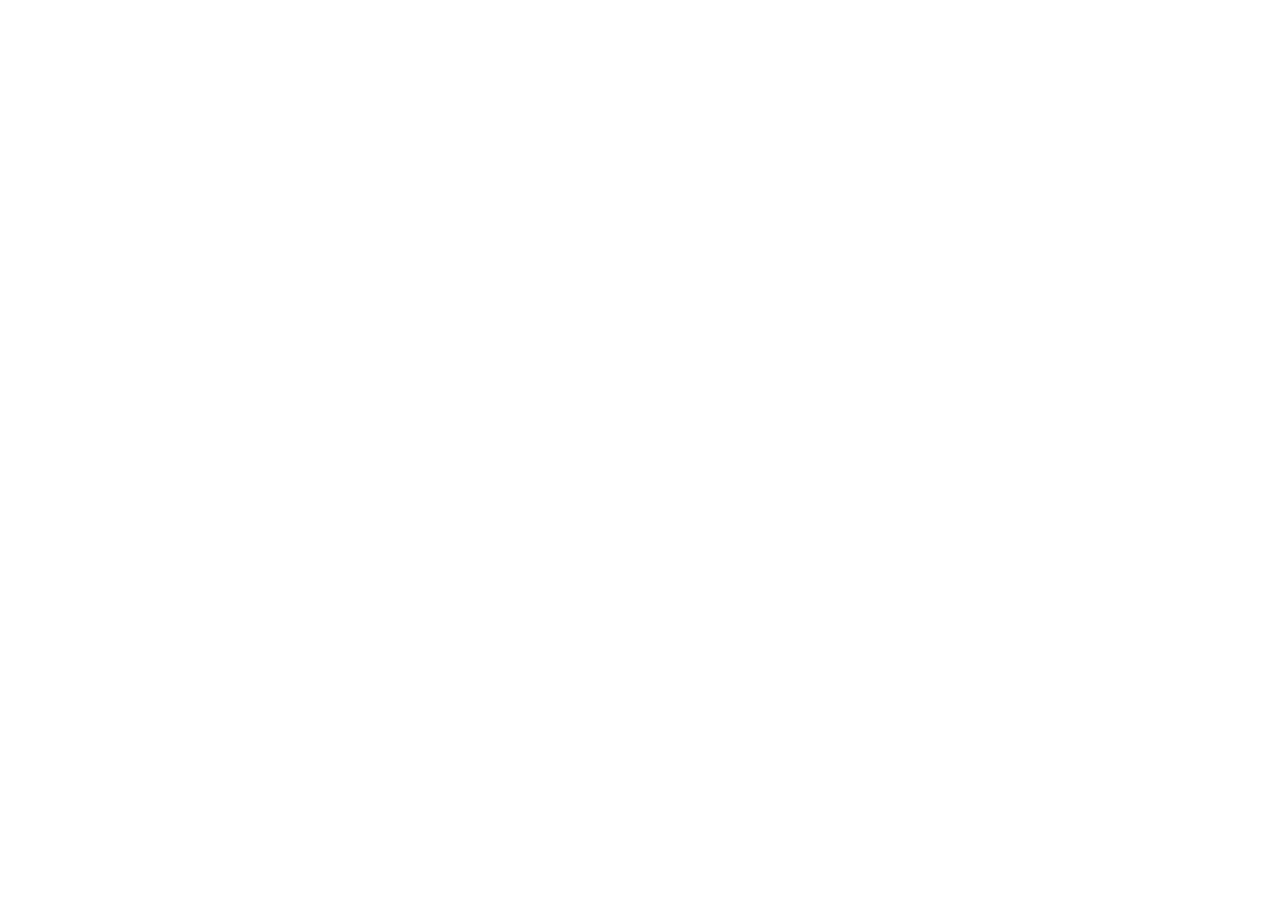
==== index.html @ c7fdfc04 "init: start cssMemSlider-task (Thu, May 12, 2022 10:57:16 PM)" ====
<!DOCTYPE html>
<html lang="en">
<head>
  <meta charset="UTF-8">
  <meta http-equiv="X-UA-Compatible" content="IE=edge">
  <meta name="viewport" content="width=device-width, initial-scale=1.0">
  <link rel="stylesheet" href="style.css">
  <title>Mem Slider</title>
</head>
<body>
  
</body>
</html>
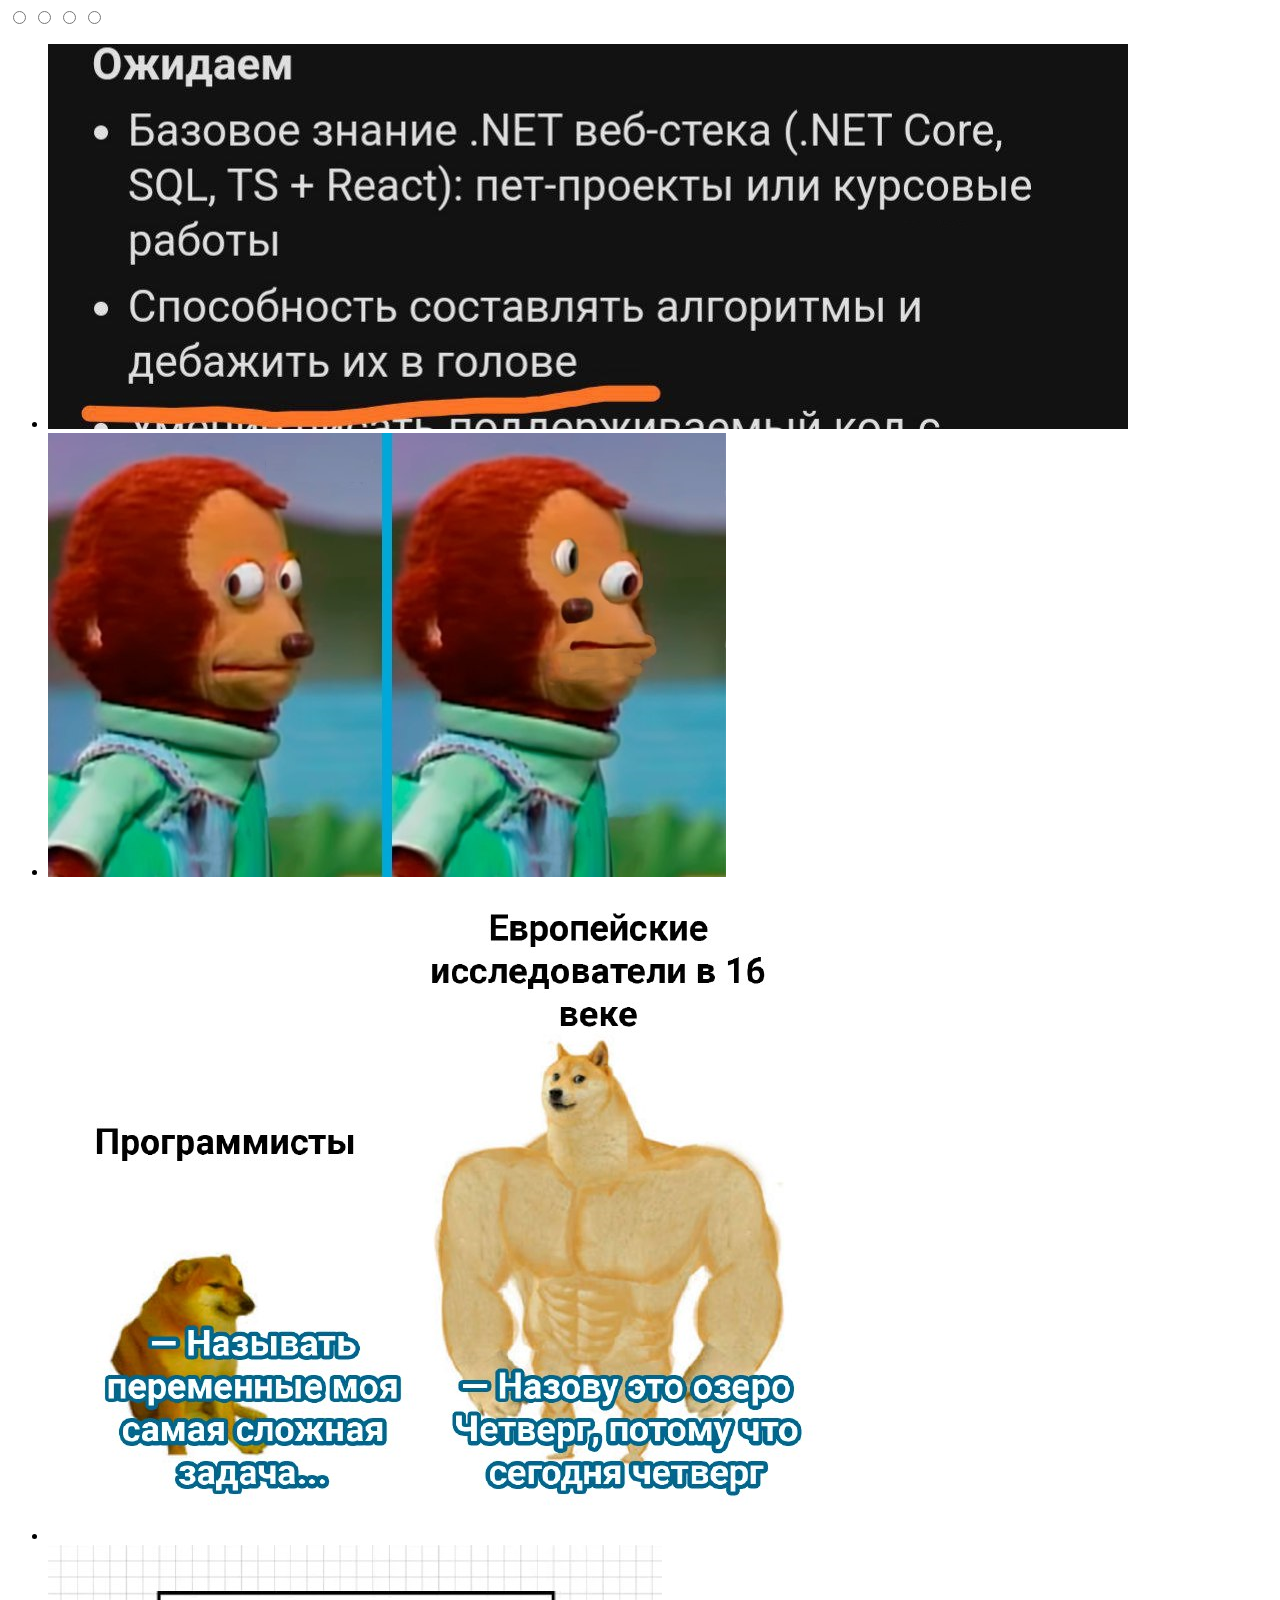
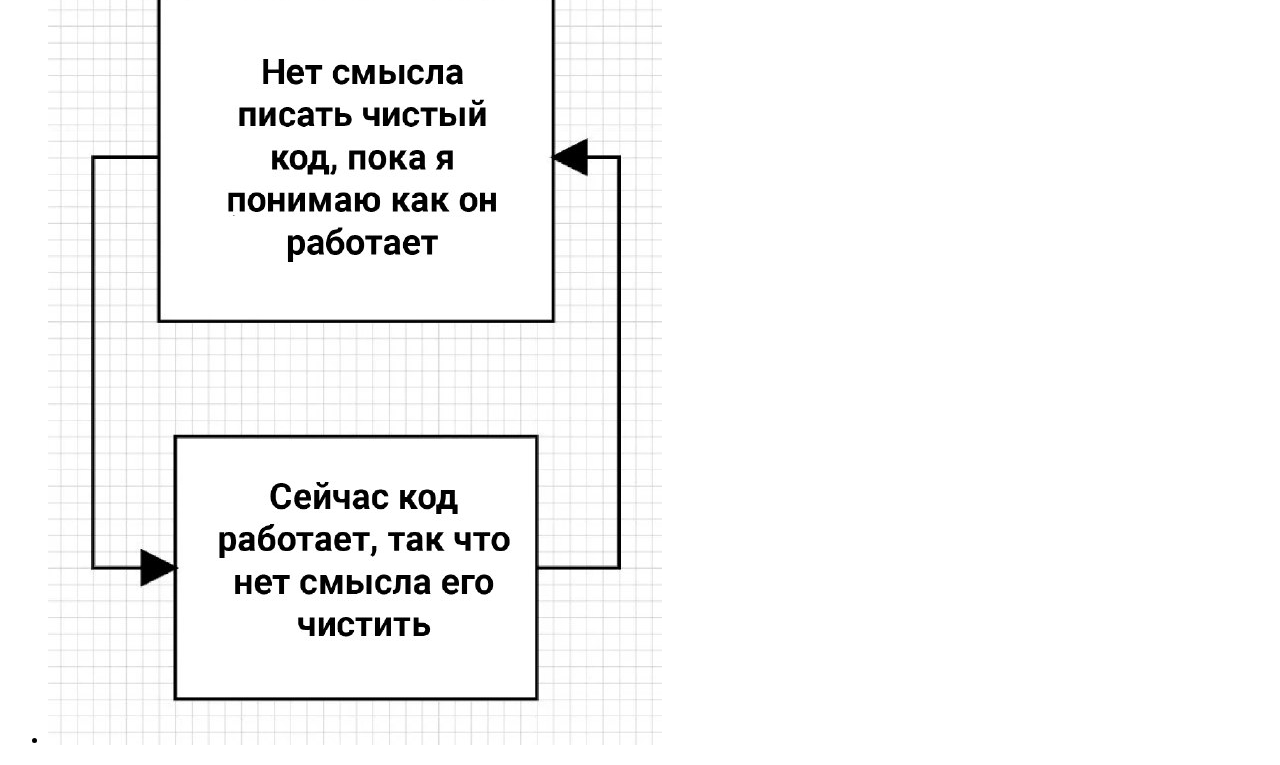
==== commit 6c3d12c8: "feat: add structure and images on project (Fri, May 13, 2022 03:41:22 PM)" ====
--- a/index.html
+++ b/index.html
@@ -8,6 +8,46 @@
   <title>Mem Slider</title>
 </head>
 <body>
-  
+  <div class="main-container">
+    <input type="radio" name="slider-items" id="item-1" class="control-input">
+    <input type="radio" name="slider-items" id="item-2" class="control-input">
+    <input type="radio" name="slider-items" id="item-3" class="control-input">
+    <input type="radio" name="slider-items" id="item-4" class="control-input">
+    <div class="slider-container">
+      <div class="slider-wrap">
+        <ul class="slider">
+          <li class="slide-img slide-1">
+            <img src="assets/slide-1.jpg" alt="Slide 1">
+          </li>
+          <li class="slide-img slide-2">
+            <img src="assets/slide-2.jpg" alt="Slide 2">
+          </li>
+          <li class="slide-img slide-3">
+            <img src="assets/slide-3.jpg" alt="Slide 3">
+          </li>
+          <li class="slide-img slide-4">
+            <img src="assets/slide-4.jpg" alt="Slide 4">
+          </li>
+        </ul>
+      </div>
+    </div>
+    <div class="slider-controls-container">
+      <div class="slider-controls-wrap">
+        <div class="text-controls-wrap">
+          <div class="controls-text text1"></div>
+          <div class="controls-text text2"></div>
+          <div class="controls-text text3"></div>
+          <div class="controls-text text4"></div>
+        </div>
+        <div class="buttons-wrap">
+          <labe class="control slide-1" for="item-1"></labe>
+          <labe class="control slide-2" for="item-2"></labe>
+          <labe class="control slide-3" for="item-3"></labe>
+          <labe class="control slide-4" for="item-4"></labe>
+        </div>
+      </div>
+    </div>
+    
+  </div>
 </body>
 </html>
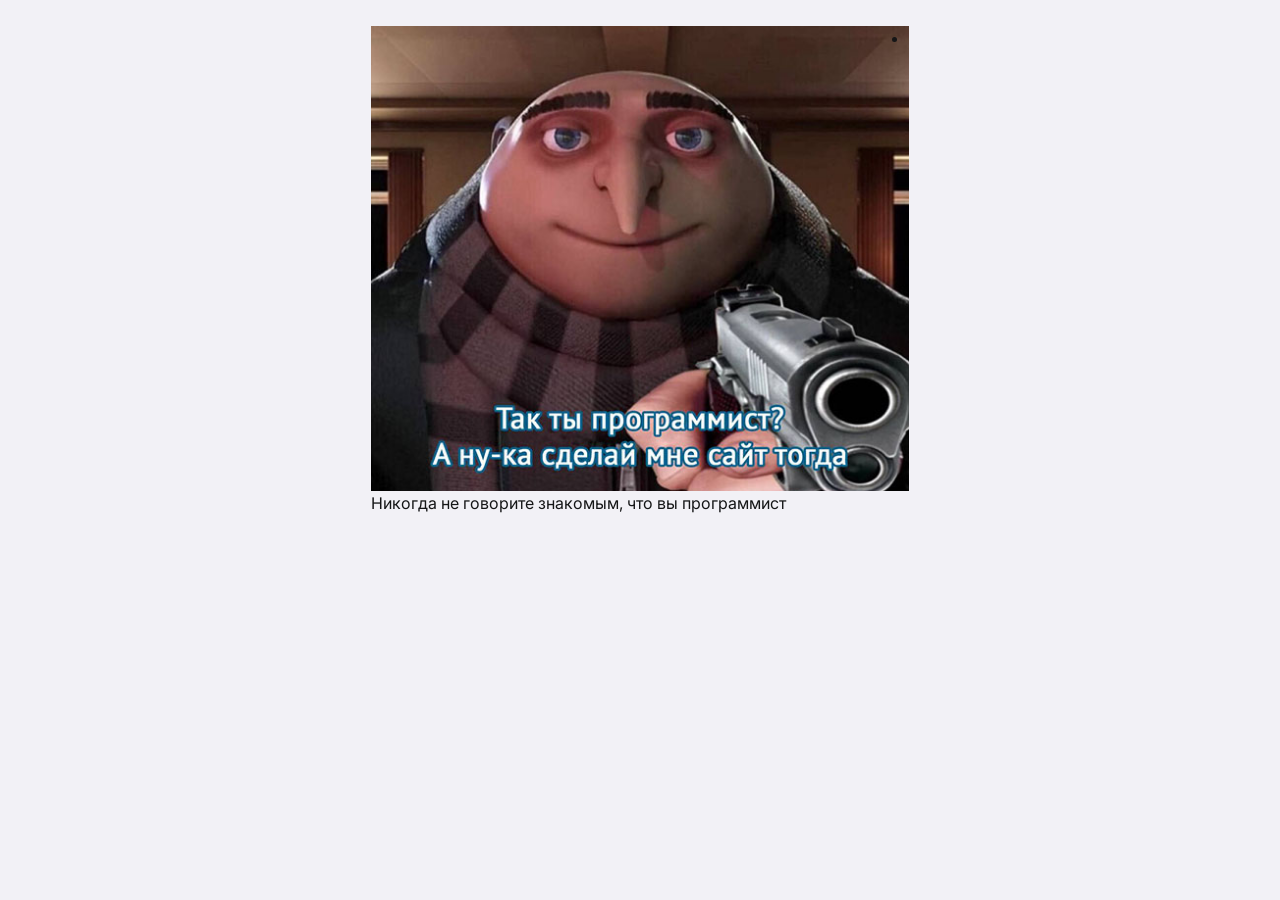
==== commit e5ad2492: "feat: add new images and main styles (Fri, May 13, 2022 07:53:08 PM)" ====
--- a/index.html
+++ b/index.html
@@ -4,50 +4,66 @@
   <meta charset="UTF-8">
   <meta http-equiv="X-UA-Compatible" content="IE=edge">
   <meta name="viewport" content="width=device-width, initial-scale=1.0">
+  <link href="https://fonts.googleapis.com/css2?family=Inter&amp;display=swap" rel="stylesheet">
   <link rel="stylesheet" href="style.css">
   <title>Mem Slider</title>
 </head>
 <body>
   <div class="main-container">
-    <input type="radio" name="slider-items" id="item-1" class="control-input">
-    <input type="radio" name="slider-items" id="item-2" class="control-input">
-    <input type="radio" name="slider-items" id="item-3" class="control-input">
-    <input type="radio" name="slider-items" id="item-4" class="control-input">
-    <div class="slider-container">
-      <div class="slider-wrap">
-        <ul class="slider">
-          <li class="slide-img slide-1">
-            <img src="assets/slide-1.jpg" alt="Slide 1">
-          </li>
-          <li class="slide-img slide-2">
-            <img src="assets/slide-2.jpg" alt="Slide 2">
-          </li>
-          <li class="slide-img slide-3">
-            <img src="assets/slide-3.jpg" alt="Slide 3">
-          </li>
-          <li class="slide-img slide-4">
-            <img src="assets/slide-4.jpg" alt="Slide 4">
-          </li>
-        </ul>
+    <div  class="main-container-wrap">
+      <input type="radio" name="slider-items" id="item-1" class="control-input">
+      <input type="radio" name="slider-items" id="item-2" class="control-input">
+      <input type="radio" name="slider-items" id="item-3" class="control-input">
+      <input type="radio" name="slider-items" id="item-4" class="control-input">
+      <div class="slider-container">
+        <div class="slider-wrap">
+          <ul class="slider">
+            <li class="slide-img slide-1">
+              <img src="assets/slide-1.jpg" alt="Slide 1">
+              <div class="controls-text text1">
+                Никогда не говорите знакомым, что вы программист
+              </div>
+            </li>
+            <li class="slide-img slide-2">
+              <img src="assets/slide-2.jpg" alt="Slide 2">
+              <div class="controls-text text1">
+                Когда на сайте подвинул блок на 1px
+              </div>
+            </li>
+            <li class="slide-img slide-3">
+              <img src="assets/slide-3.jpg" alt="Slide 3">
+              <div class="controls-text text1">
+                А ещё он умеет чинить принтер
+              </div>
+            </li>
+            <li class="slide-img slide-4">
+              <img src="assets/slide-4.jpg" alt="Slide 4">
+              <div class="controls-text text1">
+                Бумеранг
+              </div>
+            </li>
+          </ul>
+        </div>
       </div>
-    </div>
-    <div class="slider-controls-container">
-      <div class="slider-controls-wrap">
-        <div class="text-controls-wrap">
-          <div class="controls-text text1"></div>
-          <div class="controls-text text2"></div>
-          <div class="controls-text text3"></div>
-          <div class="controls-text text4"></div>
-        </div>
-        <div class="buttons-wrap">
-          <labe class="control slide-1" for="item-1"></labe>
-          <labe class="control slide-2" for="item-2"></labe>
-          <labe class="control slide-3" for="item-3"></labe>
-          <labe class="control slide-4" for="item-4"></labe>
+      <div class="slider-controls-container">
+        <div class="slider-controls-wrap">
+          <div class="control-wrapper">
+            <label class="control slide-1" for="item-1"></label>
+          </div>
+          <div class="control-wrapper">
+            <label class="control slide-2" for="item-2"></label>
+          </div>
+          <div class="control-wrapper">
+            <label class="control slide-3" for="item-3"></label>
+          </div>
+          <div class="control-wrapper">
+            <label class="control slide-4" for="item-4"></label>
+          </div>
         </div>
       </div>
     </div>
     
+    
   </div>
 </body>
 </html>
--- a/style.css
+++ b/style.css
@@ -0,0 +1,62 @@
+:root {
+  --bg-main-color: #f2f1f6;
+  --font-color: #151617;
+}
+* {
+  padding: 0;
+  margin: 0;
+  border: 0;
+}
+body {
+  width: 100vw;
+  height: 92vh;
+  background-color: var(--bg-main-color);
+  font-family: 'Inter';
+    color: var(--font-color);
+    font-size: 16px;
+    line-height: 24px;
+}
+a,
+a:visited {
+  text-decoration: none;
+}
+a:hover {
+  text-decoration: none;
+}
+
+img {
+  vertical-align: top;
+} 
+input {
+  visibility: hidden;
+  display: none;
+}
+.main-container {
+  margin: 2% 29%;
+}
+.main-container-wrap {
+   width: 100%;
+  height: 50%;
+  overflow: hidden;
+}
+.slider {
+  overflow: hidden;
+  width: 400%;
+  max-height: 80vh;
+  display: flex;
+}
+.slider-container .slide-img {
+  width: 25%;
+  height: auto;
+  transition: all 0.8s
+}
+.slide-img img{
+  width: 100%;
+  height: calc(100% - 2.5rem);
+  object-fit: cover;
+}
+.slider-controls-container {
+  transform: translateY(-100%);
+  display: flex;
+  justify-content: flex-end;
+}
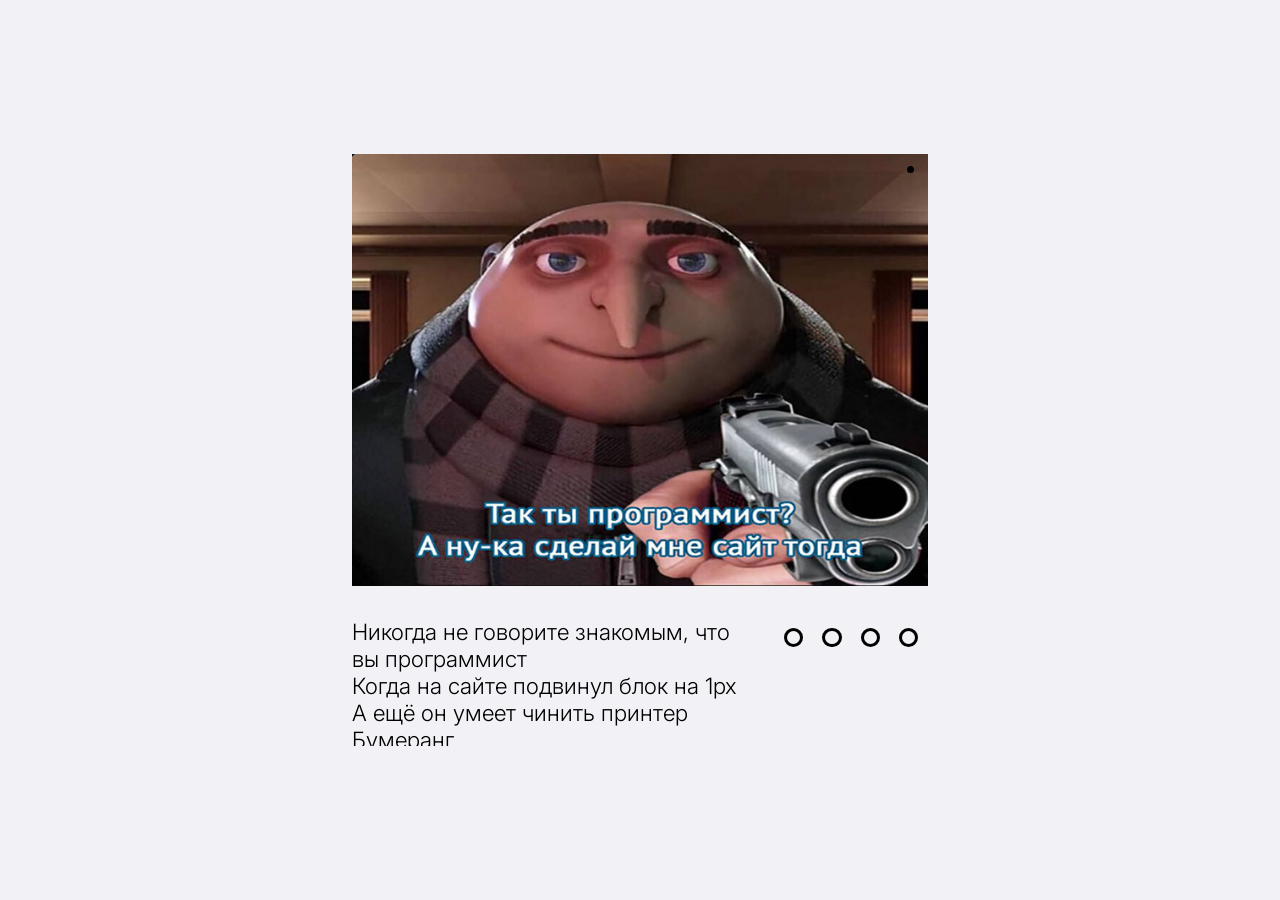
==== commit 556ee81b: "refactor: change structure of the project (Fri, May 13, 2022 11:55:56 PM)" ====
--- a/index.html
+++ b/index.html
@@ -20,47 +20,48 @@
           <ul class="slider">
             <li class="slide-img slide-1">
               <img src="assets/slide-1.jpg" alt="Slide 1">
-              <div class="controls-text text1">
-                Никогда не говорите знакомым, что вы программист
-              </div>
+      
             </li>
             <li class="slide-img slide-2">
               <img src="assets/slide-2.jpg" alt="Slide 2">
-              <div class="controls-text text1">
-                Когда на сайте подвинул блок на 1px
-              </div>
+             
             </li>
             <li class="slide-img slide-3">
               <img src="assets/slide-3.jpg" alt="Slide 3">
-              <div class="controls-text text1">
-                А ещё он умеет чинить принтер
-              </div>
+             
             </li>
             <li class="slide-img slide-4">
               <img src="assets/slide-4.jpg" alt="Slide 4">
-              <div class="controls-text text1">
-                Бумеранг
-              </div>
+              
             </li>
           </ul>
-        </div>
-      </div>
-      <div class="slider-controls-container">
-        <div class="slider-controls-wrap">
-          <div class="control-wrapper">
-            <label class="control slide-1" for="item-1"></label>
-          </div>
-          <div class="control-wrapper">
-            <label class="control slide-2" for="item-2"></label>
-          </div>
-          <div class="control-wrapper">
-            <label class="control slide-3" for="item-3"></label>
-          </div>
-          <div class="control-wrapper">
-            <label class="control slide-4" for="item-4"></label>
+          <div class="slider-controls-container">
+            <div class="slider-controls-wrap">
+              
+                <label class="control-wrapper slide-1" for="item-1">
+                  <div class="item-circle"></div>
+                </label>
+                <label class="control-wrapper slide-2" for="item-2">
+                  <div class="item-circle"></div>
+                </label>
+                <label class="control-wrapper slide-3" for="item-3">
+                  <div class="item-circle"></div>
+                </label>
+                <label class="control-wrapper slide-4" for="item-4">
+                  <div class="item-circle"></div>
+                </label>
+              
+            </div>
+            <div class="slider-text-wrap">
+              <div class="controls-text">Никогда не говорите знакомым, что вы программист</div>
+              <div class="controls-text">Когда на сайте подвинул блок на 1px</div>
+              <div class="controls-text">А ещё он умеет чинить принтер</div>
+              <div class="controls-text">Бумеранг</div>
+            </div>
           </div>
         </div>
       </div>
+      
     </div>
     
     
--- a/style.css
+++ b/style.css
@@ -3,27 +3,36 @@
   --font-color: #151617;
 }
 * {
+  margin: 0;
   padding: 0;
-  margin: 0;
-  border: 0;
+  border: none;
 }
+
+*, *::before, *::after {
+  box-sizing: inherit;
+}
+
+html {
+  width: 100%;
+  height: 100%;
+  box-sizing: border-box;
+  scroll-behavior: smooth;
+  font-size: 1em;
+}
+
 body {
-  width: 100vw;
-  height: 92vh;
+  display: flex;
+  flex-direction: column;
+  justify-content: center;
+  align-items: center;
+  width: 100%;
+  height: 100%;
   background-color: var(--bg-main-color);
   font-family: 'Inter';
-    color: var(--font-color);
-    font-size: 16px;
-    line-height: 24px;
+  font-size: 1.4em;
+  font-weight: 300;
+  color: #000000;
 }
-a,
-a:visited {
-  text-decoration: none;
-}
-a:hover {
-  text-decoration: none;
-}
-
 img {
   vertical-align: top;
 } 
@@ -32,31 +41,76 @@
   display: none;
 }
 .main-container {
-  margin: 2% 29%;
+  width: 100%;
+  display: flex;
+  align-items: center;
+  justify-content: center;
+  flex-grow: 1;
 }
 .main-container-wrap {
-   width: 100%;
-  height: 50%;
+  display: flex;
+  justify-content: center;
+  align-items: center;
+  width: 45%;
+  z-index: 1;
+}
+.slider-container {
+  display: flex;
+  flex-direction: column;
+  justify-content: center;
+  width: 100%;
+}
+.slider-wrap {
+  display: flex;
+  flex-direction: column;
+  justify-content: center;
+  width: 100%;
   overflow: hidden;
 }
 .slider {
-  overflow: hidden;
+  display: flex;
   width: 400%;
-  max-height: 80vh;
-  display: flex;
+  transition: transform 0.5s;
 }
 .slider-container .slide-img {
   width: 25%;
   height: auto;
   transition: all 0.8s
 }
-.slide-img img{
+.slide-img img {
   width: 100%;
-  height: calc(100% - 2.5rem);
   object-fit: cover;
 }
 .slider-controls-container {
-  transform: translateY(-100%);
   display: flex;
-  justify-content: flex-end;
+  flex-direction: row-reverse;
+  justify-content: space-between;
+  align-items: flex-start;
+  gap: 2rem;
+  width: 100%;
+  height: 10rem;
+  padding: 2rem 0 2rem;
+  overflow: hidden;
+}
+.slider-controls-wrap {
+  display: flex;
+}
+.control-wrapper {
+  width: 2.4rem;
+  height: 2.4rem;
+  cursor: pointer;
+  display: flex;
+  justify-content: center;
+  align-items: center;
+}
+.item-circle {
+  width: 1.2rem;
+  height: 1.2rem;
+  border: 0.2rem solid;
+  border-color: #000000;
+  border-radius: 50%;
+  transition: all 0.5s;
+}
+.control-wrapper:hover {
+  cursor: pointer;
 }
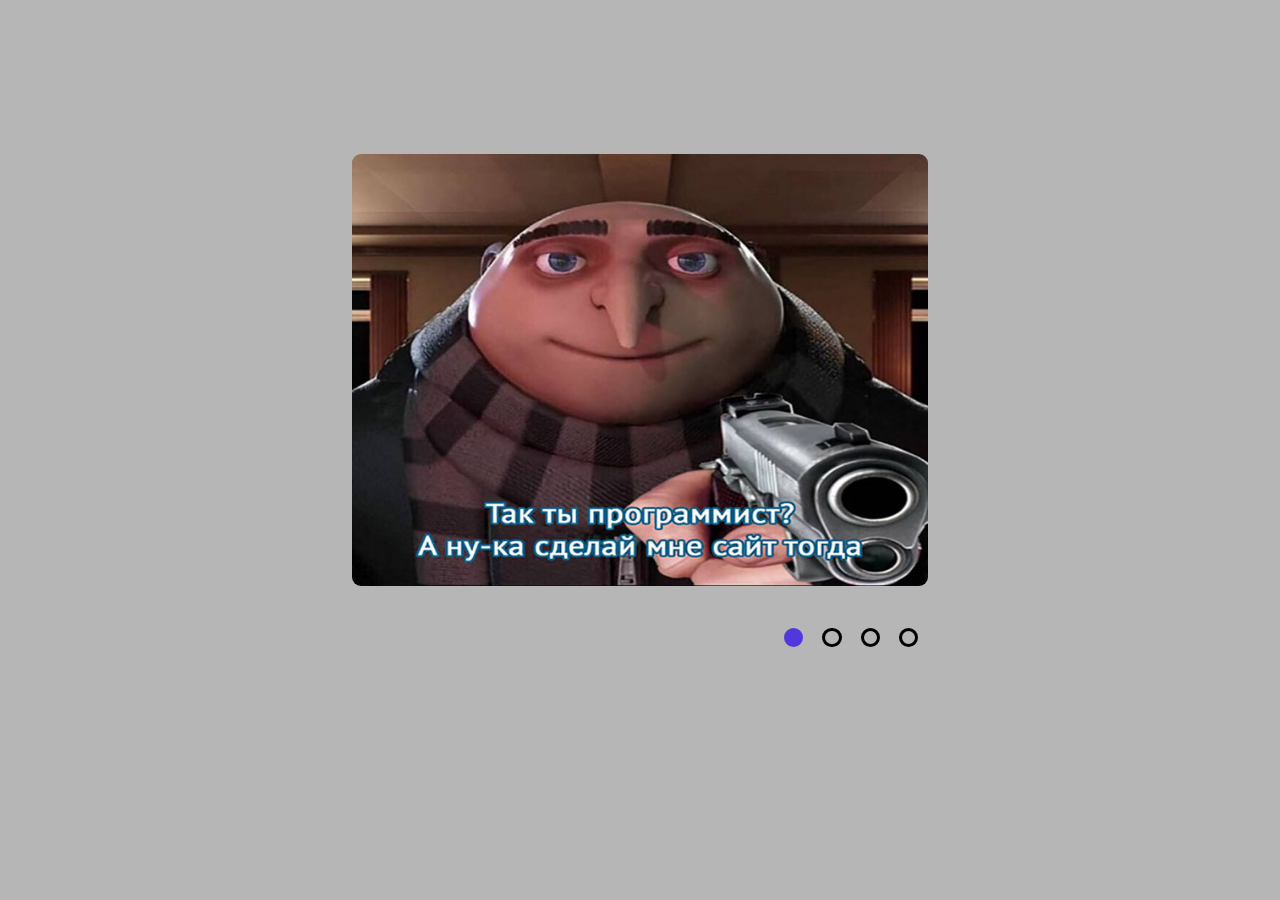
==== commit c17d1788: "feat: add animation for buttons (Sat, May 14, 2022 11:54:49 AM)" ====
--- a/index.html
+++ b/index.html
@@ -11,7 +11,7 @@
 <body>
   <div class="main-container">
     <div  class="main-container-wrap">
-      <input type="radio" name="slider-items" id="item-1" class="control-input">
+      <input type="radio" name="slider-items" id="item-1" class="control-input" checked>
       <input type="radio" name="slider-items" id="item-2" class="control-input">
       <input type="radio" name="slider-items" id="item-3" class="control-input">
       <input type="radio" name="slider-items" id="item-4" class="control-input">
@@ -38,16 +38,16 @@
           <div class="slider-controls-container">
             <div class="slider-controls-wrap">
               
-                <label class="control-wrapper slide-1" for="item-1">
+                <label class="control-wrapper slide-circle-1"  for="item-1">
                   <div class="item-circle"></div>
                 </label>
-                <label class="control-wrapper slide-2" for="item-2">
+                <label class="control-wrapper slide-circle-2" for="item-2">
                   <div class="item-circle"></div>
                 </label>
-                <label class="control-wrapper slide-3" for="item-3">
+                <label class="control-wrapper slide-circle-3" for="item-3">
                   <div class="item-circle"></div>
                 </label>
-                <label class="control-wrapper slide-4" for="item-4">
+                <label class="control-wrapper slide-circle-4" for="item-4">
                   <div class="item-circle"></div>
                 </label>
               
--- a/style.css
+++ b/style.css
@@ -1,5 +1,5 @@
 :root {
-  --bg-main-color: #f2f1f6;
+  --bg-main-color: #b6b6b6;
   --font-color: #151617;
 }
 * {
@@ -75,11 +75,13 @@
 .slider-container .slide-img {
   width: 25%;
   height: auto;
-  transition: all 0.8s
+  transition: all 0.8s;
+  list-style-type: none;
 }
 .slide-img img {
   width: 100%;
   object-fit: cover;
+  border-radius: 9px;
 }
 .slider-controls-container {
   display: flex;
@@ -113,4 +115,34 @@
 }
 .control-wrapper:hover {
   cursor: pointer;
+}
+.control-wrapper:hover .item-circle{
+  border-color: #5138dd;
+  transition: all 0.2s;
+}
+.control-wrapper:active .item-circle{
+  background-color: #5138dd;
+  border-color: #5138dd;
+  transition: all 0.2s;
+  transform: scale(1.5)
+}
+.slider-text-wrap {
+  display: flex;
+  flex-direction: column;
+  width: 100%;
+  padding-top: 0.3rem;
+}
+.controls-text {
+  width: 100%;
+  display: none;
+}
+#item-1:checked ~ .slider-container .slider-wrap .slider-controls-container .slider-controls-wrap .slide-circle-1 .item-circle,
+#item-2:checked ~ .slider-container .slider-wrap .slider-controls-container .slider-controls-wrap  .slide-circle-2 .item-circle,
+#item-3:checked ~ .slider-container .slider-wrap .slider-controls-container .slider-controls-wrap  .slide-circle-3 .item-circle,
+#item-4:checked ~ .slider-container .slider-wrap .slider-controls-container .slider-controls-wrap  .slide-circle-4 .item-circle{
+    background-color: #5138dd;
+    border-color: #5138dd;
+}
+#item-2:checked ~ .slider-container .slider-wrap .slider {
+  transform: translateX(-25%);
 }
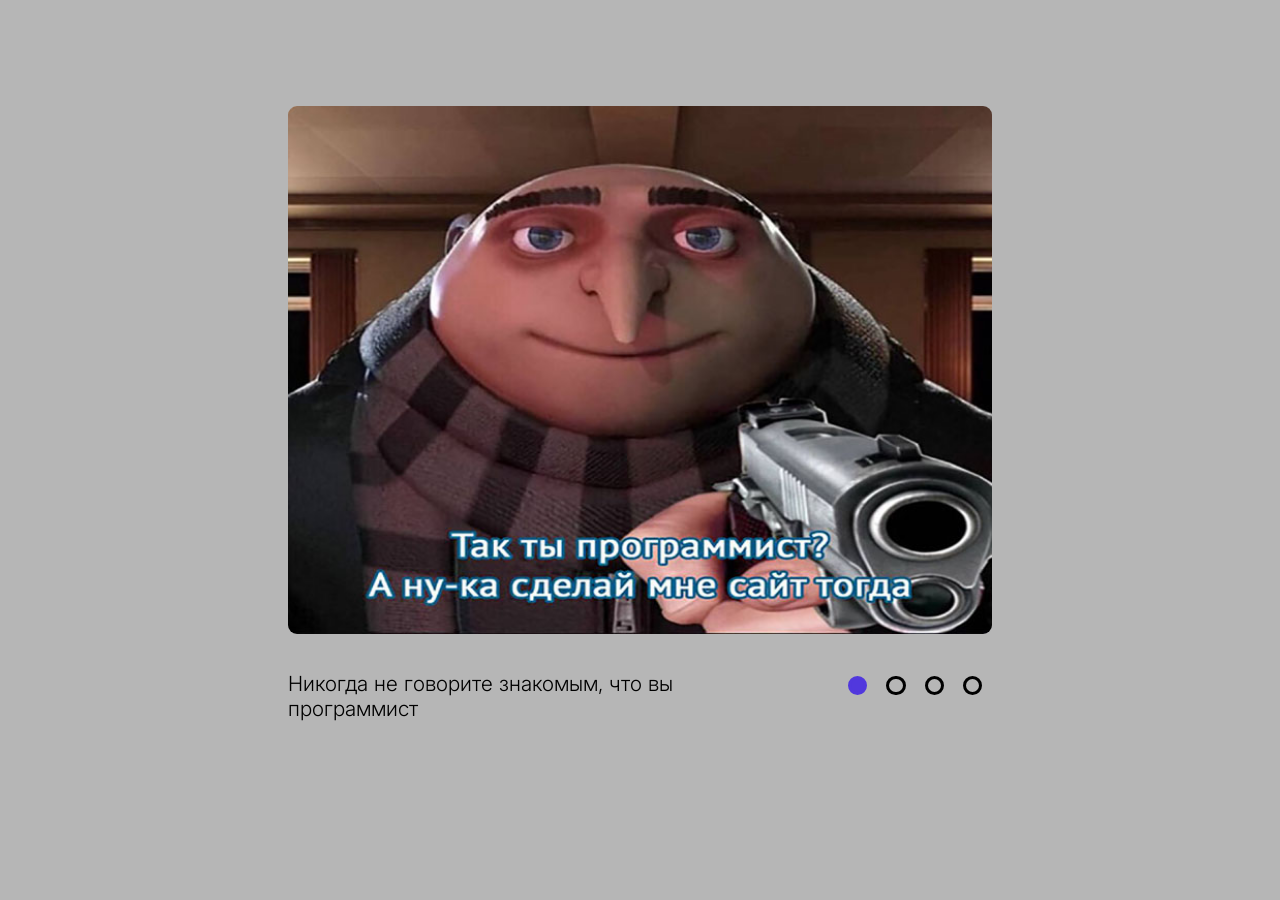
==== commit 11ead5d0: "feat: add icon (Sat, May 14, 2022 04:07:49 PM)" ====
--- a/index.html
+++ b/index.html
@@ -6,6 +6,7 @@
   <meta name="viewport" content="width=device-width, initial-scale=1.0">
   <link href="https://fonts.googleapis.com/css2?family=Inter&amp;display=swap" rel="stylesheet">
   <link rel="stylesheet" href="style.css">
+  <link rel="icon" href="favicon.ico">
   <title>Mem Slider</title>
 </head>
 <body>
--- a/style.css
+++ b/style.css
@@ -29,7 +29,7 @@
   height: 100%;
   background-color: var(--bg-main-color);
   font-family: 'Inter';
-  font-size: 1.4em;
+  font-size: 1.2em;
   font-weight: 300;
   color: #000000;
 }
@@ -143,6 +143,86 @@
     background-color: #5138dd;
     border-color: #5138dd;
 }
+#item-1:checked ~ .slider-container .slider-wrap .slider {
+  transform: translateX(0);
+}
 #item-2:checked ~ .slider-container .slider-wrap .slider {
   transform: translateX(-25%);
+}
+#item-3:checked ~ .slider-container .slider-wrap .slider {
+  transform: translateX(-50%);
+}
+#item-4:checked ~ .slider-container .slider-wrap .slider {
+  transform: translateX(-75%);
+}
+#item-1:checked ~ .slider-container .slider-wrap .slider-controls-container .slider-text-wrap .controls-text:nth-child(1) {
+  display: block;
+  animation: 0.5s ease-in-out text-animation;
+}
+#item-2:checked ~ .slider-container .slider-wrap .slider-controls-container .slider-text-wrap .controls-text:nth-child(2) {
+  display: block;
+  animation: 0.5s ease-in-out text-animation;
+}
+#item-3:checked ~ .slider-container .slider-wrap .slider-controls-container .slider-text-wrap .controls-text:nth-child(3) {
+  display: block;
+  animation: 0.5s ease-in-out text-animation;
+}
+#item-4:checked ~ .slider-container .slider-wrap .slider-controls-container .slider-text-wrap .controls-text:nth-child(4) {
+  display: block;
+  animation: 0.5s ease-in-out text-animation;
+}
+@keyframes text-animation {
+  from {
+      opacity: 0;
+      transform: translateX(-1rem);
+  }
+  to {
+      opacity: 1;
+      transform: translateX(0);
+  }
+}
+@media (max-width: 1280px) {
+
+  .main-container-wrap {
+      width: 55%;
+  }
+
+  body {
+      font-size: 1.3em;
+  }
+}
+@media (max-width: 980px) {
+  .main-container {
+      flex-direction: column;
+  }
+
+  .slider-controls-container {
+      flex-direction: column;
+      align-items: center;
+      justify-content: flex-start;
+      height: 12rem;
+      gap: 1rem;
+      text-align: center;
+  }
+
+  .main-container-wrap {
+      width: 63%;
+      flex-grow: 1;
+  }
+
+}
+@media (max-width: 650px) {
+  .main-container-wrap {
+      width: 80%;
+  }
+}
+@media (max-width: 420px) {
+
+  body {
+      font-size: 1.8em;
+  }
+
+  .slider-controls-container {
+      height: 14.5rem;
+  }
 }
